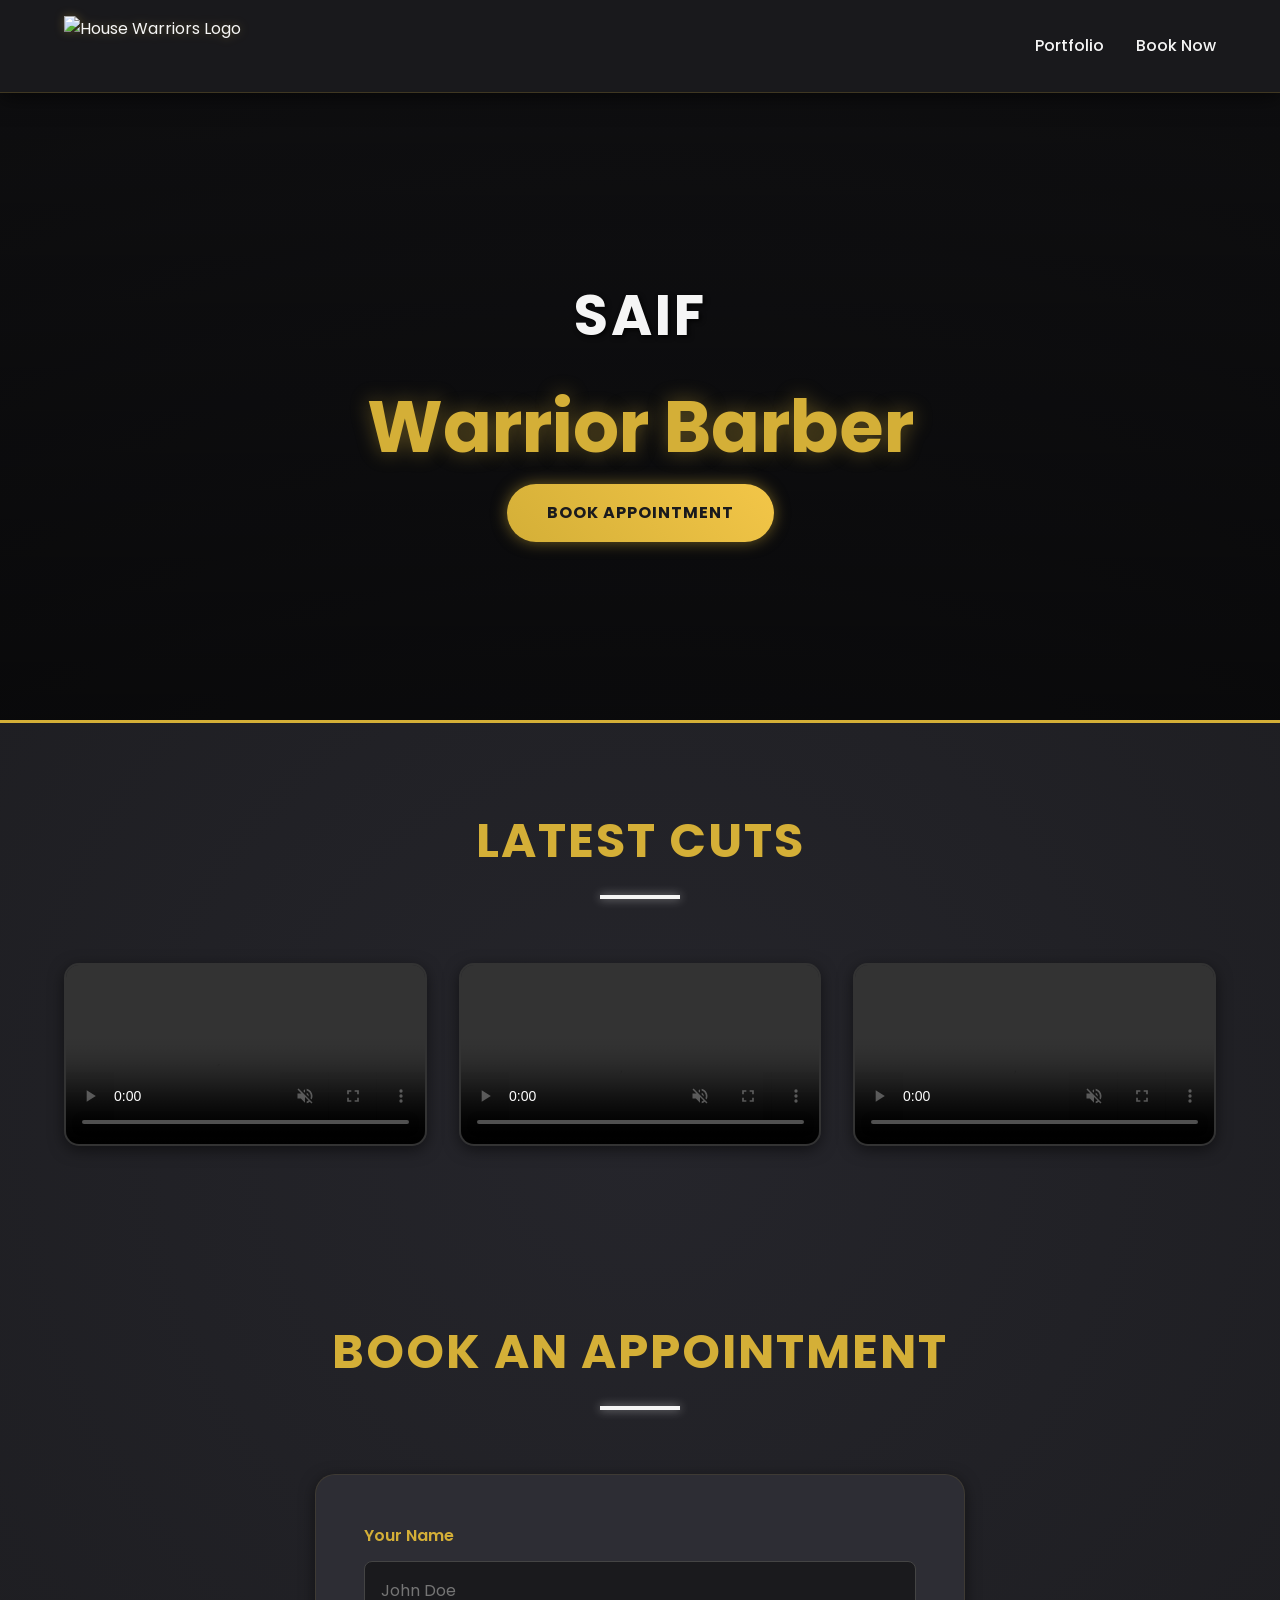
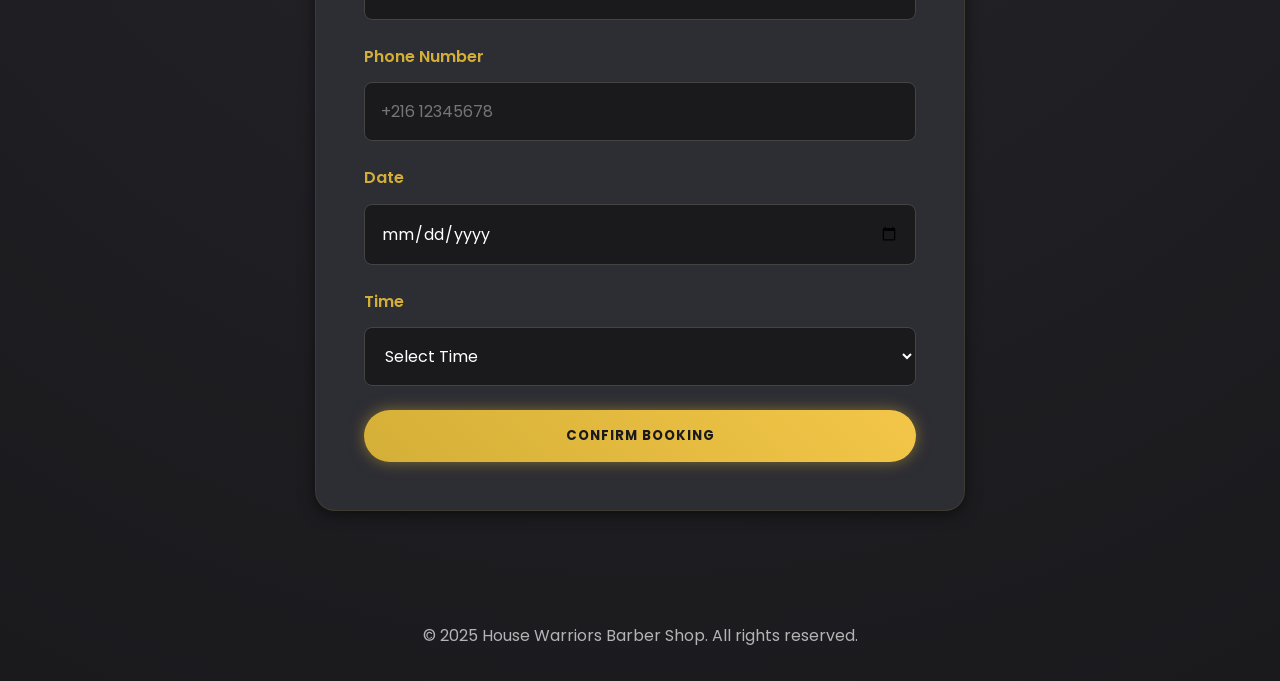
==== barber.html @ a5df6532 "Add files via upload" ====
<!DOCTYPE html>
<html lang="en">
<head>
    <meta charset="UTF-8">
    <meta name="viewport" content="width=device-width, initial-scale=1.0">
    <title>Warrior Barber - Saif</title>
    <style>
@import url('https://fonts.googleapis.com/css2?family=Poppins:wght@300;400;600;700&display=swap');

:root {
    /* Premium Palette */
    --bg-color: #1a1a1d;         /* Almost Black */
    --card-bg: #2d2d34;          /* Dark Charcoal */
    --text-color: #f5f5f5;       /* White Smoke */
    --accent-color: #d4af37;     /* Metallic Gold */
    --accent-hover: #b39028;     /* Darker Gold */
    --secondary: #950740;        /* Deep Crimson (optional accent) */
    --shadow: 0 4px 15px rgba(0, 0, 0, 0.5);
}

* {
    margin: 0;
    padding: 0;
    box-sizing: border-box;
    scroll-behavior: smooth;
    font-family: "Poppins", sans-serif;
}

body {
    background-color: var(--bg-color);
    background-image: radial-gradient(circle at 50% 50%, #25252b 0%, #1a1a1d 100%);
    color: var(--text-color);
    line-height: 1.6;
}

/* Header & Nav */
header {
    display: flex;
    justify-content: space-between;
    align-items: center;
    padding: 1rem 5%;
    background-color: rgba(26, 26, 29, 0.95);
    position: sticky;
    top: 0;
    z-index: 1000;
    box-shadow: 0 4px 20px rgba(0,0,0,0.6);
    border-bottom: 1px solid rgba(212, 175, 55, 0.2);
}

.logo {
    height: 60px;
    width: auto;
    filter: drop-shadow(0 0 5px rgba(212, 175, 55, 0.3));
}

.navigation ul {
    display: flex;
    gap: 2rem;
    list-style: none;
}

.navigation a {
    text-decoration: none;
    color: var(--text-color);
    font-weight: 500;
    transition: all 0.3s;
    position: relative;
}

.navigation a:hover {
    color: var(--accent-color);
    text-shadow: 0 0 10px rgba(212, 175, 55, 0.6);
}

/* Hero Section */
.hero {
    display: flex;
    flex-direction: column;
    align-items: center;
    text-align: center;
    padding: 8rem 1rem;
    background: linear-gradient(rgba(0,0,0,0.5), rgba(0,0,0,0.7)), url('12.jpg');
    background-size: cover;
    background-position: center;
    min-height: 70vh;
    justify-content: center;
    border-bottom: 3px solid var(--accent-color);
}

.hero h1 {
    font-size: 3.5rem;
    text-transform: uppercase;
    margin-bottom: 0.5rem;
    letter-spacing: 3px;
    text-shadow: 2px 2px 5px rgba(0,0,0,0.8);
}

.hero .title {
    color: var(--accent-color);
    font-size: 4.5rem;
    font-weight: 700;
    text-shadow: 0 0 20px rgba(212, 175, 55, 0.4);
}

.hero p {
    font-size: 1.3rem;
    margin-bottom: 2.5rem;
    max-width: 600px;
    opacity: 0.9;
}

.btn {
    display: inline-block;
    padding: 1rem 2.5rem;
    background: linear-gradient(45deg, var(--accent-color), #f3c648);
    color: #1a1a1d;
    text-decoration: none;
    border-radius: 50px;
    font-weight: 700;
    text-transform: uppercase;
    letter-spacing: 1px;
    transition: transform 0.3s, box-shadow 0.3s;
    border: none;
    cursor: pointer;
    box-shadow: 0 0 15px rgba(212, 175, 55, 0.5);
}

.btn:hover {
    background: linear-gradient(45deg, #f3c648, var(--accent-color));
    transform: translateY(-5px);
    box-shadow: 0 0 25px rgba(212, 175, 55, 0.8);
}

/* Section Styling */
section {
    padding: 5rem 5%;
}

.section-title {
    text-align: center;
    font-size: 3rem;
    margin-bottom: 4rem;
    color: var(--accent-color);
    text-transform: uppercase;
    position: relative;
    letter-spacing: 2px;
}

.section-title::after {
    content: '';
    display: block;
    width: 80px;
    height: 4px;
    background: var(--text-color);
    margin: 15px auto 0;
    box-shadow: 0 0 10px rgba(255,255,255,0.5);
}

/* Video Gallery */
.video-grid {
    display: grid;
    grid-template-columns: repeat(auto-fit, minmax(320px, 1fr));
    gap: 2rem;
    margin-top: 2rem;
}

.video-item video {
    width: 100%;
    border-radius: 15px;
    box-shadow: var(--shadow);
    border: 2px solid #333;
    transition: border-color 0.3s;
}

.video-item video:hover {
    border-color: var(--accent-color);
}

/* Reservation Form */
.reservation-container {
    background-color: var(--card-bg);
    padding: 3rem;
    border-radius: 20px;
    max-width: 650px;
    margin: 0 auto;
    box-shadow: var(--shadow);
    border: 1px solid rgba(212, 175, 55, 0.1);
}

.form-group {
    margin-bottom: 1.5rem;
}

.form-group label {
    display: block;
    margin-bottom: 0.8rem;
    font-weight: 600;
    color: var(--accent-color);
}

.form-group input, .form-group select {
    width: 100%;
    padding: 1rem;
    border-radius: 8px;
    border: 1px solid #444;
    background-color: #1a1a1d;
    color: white;
    font-size: 1rem;
    transition: border-color 0.3s;
}

.form-group input:focus, .form-group select:focus {
    outline: none;
    border-color: var(--accent-color);
    box-shadow: 0 0 8px rgba(212, 175, 55, 0.3);
}

/* Modal */
.modal {
    display: none;
    position: fixed;
    z-index: 2000;
    left: 0;
    top: 0;
    width: 100%;
    height: 100%;
    background-color: rgba(0,0,0,0.9);
    backdrop-filter: blur(5px);
    align-items: center;
    justify-content: center;
}

.modal-content {
    background-color: var(--card-bg);
    padding: 3rem;
    border-radius: 20px;
    width: 90%;
    max-width: 500px;
    text-align: center;
    position: relative;
    border: 1px solid var(--accent-color);
    box-shadow: 0 0 30px rgba(212, 175, 55, 0.2);
}

.close-btn {
    position: absolute;
    top: 15px;
    right: 25px;
    font-size: 2.5rem;
    cursor: pointer;
    color: var(--text-color);
    transition: color 0.3s;
}

.close-btn:hover {
    color: var(--accent-color);
}

/* Responsive */
@media (max-width: 768px) {
    .hero h1 { font-size: 2.5rem; }
    .hero .title { font-size: 3rem; }
    .navigation ul { display: none; }
    section { padding: 3rem 5%; }
}
    </style>
</head>
<body>

    <header>
        <img src="1.png" alt="House Warriors Logo" class="logo">
        <nav class="navigation">
            <ul>
                <li><a href="#portfolio">Portfolio</a></li>
                <li><a href="#reservation">Book Now</a></li>
            </ul>
        </nav>
    </header>

    <section class="hero" id="barber-hero">
        <h1 id="barber-name" class="name">Saif</h1>
        <h2 class="title">Warrior Barber</h2>
        <a href="#reservation" class="btn">Book Appointment</a>
    </section>

    <section id="portfolio">
        <h2 class="section-title">Latest Cuts</h2>
        <div id="video-gallery" class="video-grid">
            <div class="video-item">
                <video controls muted preload="metadata">
                    <source src="saif1.mp4" type="video/mp4">
                    Your browser does not support the video tag.
                </video>
            </div>
            <div class="video-item">
                <video controls muted preload="metadata">
                    <source src="saif2.mp4" type="video/mp4">
                    Your browser does not support the video tag.
                </video>
            </div>
            <div class="video-item">
                <video controls muted preload="metadata">
                    <source src="saif3.mp4" type="video/mp4">
                    Your browser does not support the video tag.
                </video>
            </div>
        </div>
    </section>

    <section id="reservation">
        <h2 class="section-title">Book an Appointment</h2>
        <div class="reservation-container">
            <form id="booking-form">
                <div class="form-group">
                    <label for="client-name">Your Name</label>
                    <input type="text" id="client-name" required placeholder="John Doe">
                </div>
                <div class="form-group">
                    <label for="client-phone">Phone Number</label>
                    <input type="tel" id="client-phone" required placeholder="+216 12345678">
                </div>
                <div class="form-group">
                    <label for="booking-date">Date</label>
                    <input type="date" id="booking-date" required>
                </div>
                <div class="form-group">
                    <label for="booking-time">Time</label>
                    <select id="booking-time" required>
                        <option value="">Select Time</option>
                        <option value="10:00">10:00 AM</option>
                        <option value="11:00">11:00 AM</option>
                        <option value="12:00">12:00 PM</option>
                        <option value="13:00">01:00 PM</option>
                        <option value="14:00">02:00 PM</option>
                        <option value="15:00">03:00 PM</option>
                        <option value="16:00">04:00 PM</option>
                        <option value="17:00">05:00 PM</option>
                        <option value="18:00">06:00 PM</option>
                        <option value="19:00">07:00 PM</option>
                        <option value="20:00">08:00 PM</option>
                    </select>
                </div>
                <input type="hidden" id="selected-barber" value="Saif">
                <button type="submit" class="btn" style="width: 100%;">Confirm Booking</button>
            </form>
        </div>
    </section>

    <!-- Modal for Success -->
    <div id="success-modal" class="modal">
        <div class="modal-content">
            <span class="close-btn" onclick="document.getElementById('success-modal').style.display='none'">&times;</span>
            <i class="fas fa-check-circle" style="color: var(--accent-color); font-size: 4rem; margin-bottom: 1rem;"></i>
            <h2>Booking Confirmed!</h2>
            <p>Thank you, <span id="modal-client-name"></span>.</p>
            <p>Your appointment with <span id="modal-barber-name"></span> is set for <span id="modal-date"></span> at <span id="modal-time"></span>.</p>
            <br>
            <button onclick="document.getElementById('success-modal').style.display='none'" class="btn">Close</button>
        </div>
    </div>

    <footer>
        <div style="text-align: center; padding: 2rem; opacity: 0.7;">
            <p>&copy; 2025 House Warriors Barber Shop. All rights reserved.</p>
        </div>
    </footer>

    <script>
document.addEventListener('DOMContentLoaded', () => {
    // Initialize Booking Form
    const bookingForm = document.getElementById('booking-form');
    if (bookingForm) {
        bookingForm.addEventListener('submit', handleBookingSubmit);

        // Pre-set date to today
        const dateInput = document.getElementById('booking-date');
        if(dateInput) {
            dateInput.min = new Date().toISOString().split('T')[0];
            dateInput.addEventListener('change', updateAvailableTimes);
        }
    }
});

function updateAvailableTimes() {
    const date = document.getElementById('booking-date').value;
    const barber = document.getElementById('selected-barber').value;
    const timeSelect = document.getElementById('booking-time');

    if (!date || !barber) return;

    // Reset all options first
    Array.from(timeSelect.options).forEach(option => {
        option.disabled = false;
        if (option.textContent.includes('(Booked)')) {
            option.textContent = option.textContent.replace(' (Booked)', '');
        }
    });

    const db = JSON.parse(localStorage.getItem('warrior_reservations')) || [];
    const bookedTimes = db
        .filter(res => res.barber === barber && res.date === date)
        .map(res => res.time);

    Array.from(timeSelect.options).forEach(option => {
        if (bookedTimes.includes(option.value)) {
            option.disabled = true;
            option.textContent += ' (Booked)';
        }
    });
}

function handleBookingSubmit(e) {
    e.preventDefault();

    const name = document.getElementById('client-name').value;
    const phone = document.getElementById('client-phone').value;
    const date = document.getElementById('booking-date').value;
    const time = document.getElementById('booking-time').value;
    const barber = document.getElementById('selected-barber').value;

    // Check for conflict
    if (isSlotTaken(barber, date, time)) {
        alert(`Sorry, ${barber} is already booked on ${date} at ${time}. Please choose another time.`);
        return;
    }

    const reservation = {
        id: Date.now(),
        name,
        phone,
        date,
        time,
        barber,
        createdAt: new Date().toISOString()
    };

    saveReservation(reservation);
    showSuccessModal(reservation);
    e.target.reset();
}

function isSlotTaken(barber, date, time) {
    const db = JSON.parse(localStorage.getItem('warrior_reservations')) || [];
    return db.some(res =>
        res.barber === barber &&
        res.date === date &&
        res.time === time
    );
}

function saveReservation(reservation) {
    let db = JSON.parse(localStorage.getItem('warrior_reservations')) || [];
    db.push(reservation);
    localStorage.setItem('warrior_reservations', JSON.stringify(db));

    console.log("New Reservation Saved to DB:", reservation);
    console.log("Current Database State:", db);
}

function showSuccessModal(data) {
    document.getElementById('modal-client-name').textContent = data.name;
    document.getElementById('modal-barber-name').textContent = data.barber;
    document.getElementById('modal-date').textContent = data.date;
    document.getElementById('modal-time').textContent = data.time;

    const modal = document.getElementById('success-modal');
    modal.style.display = 'flex';
}
    </script>
</body>
</html>
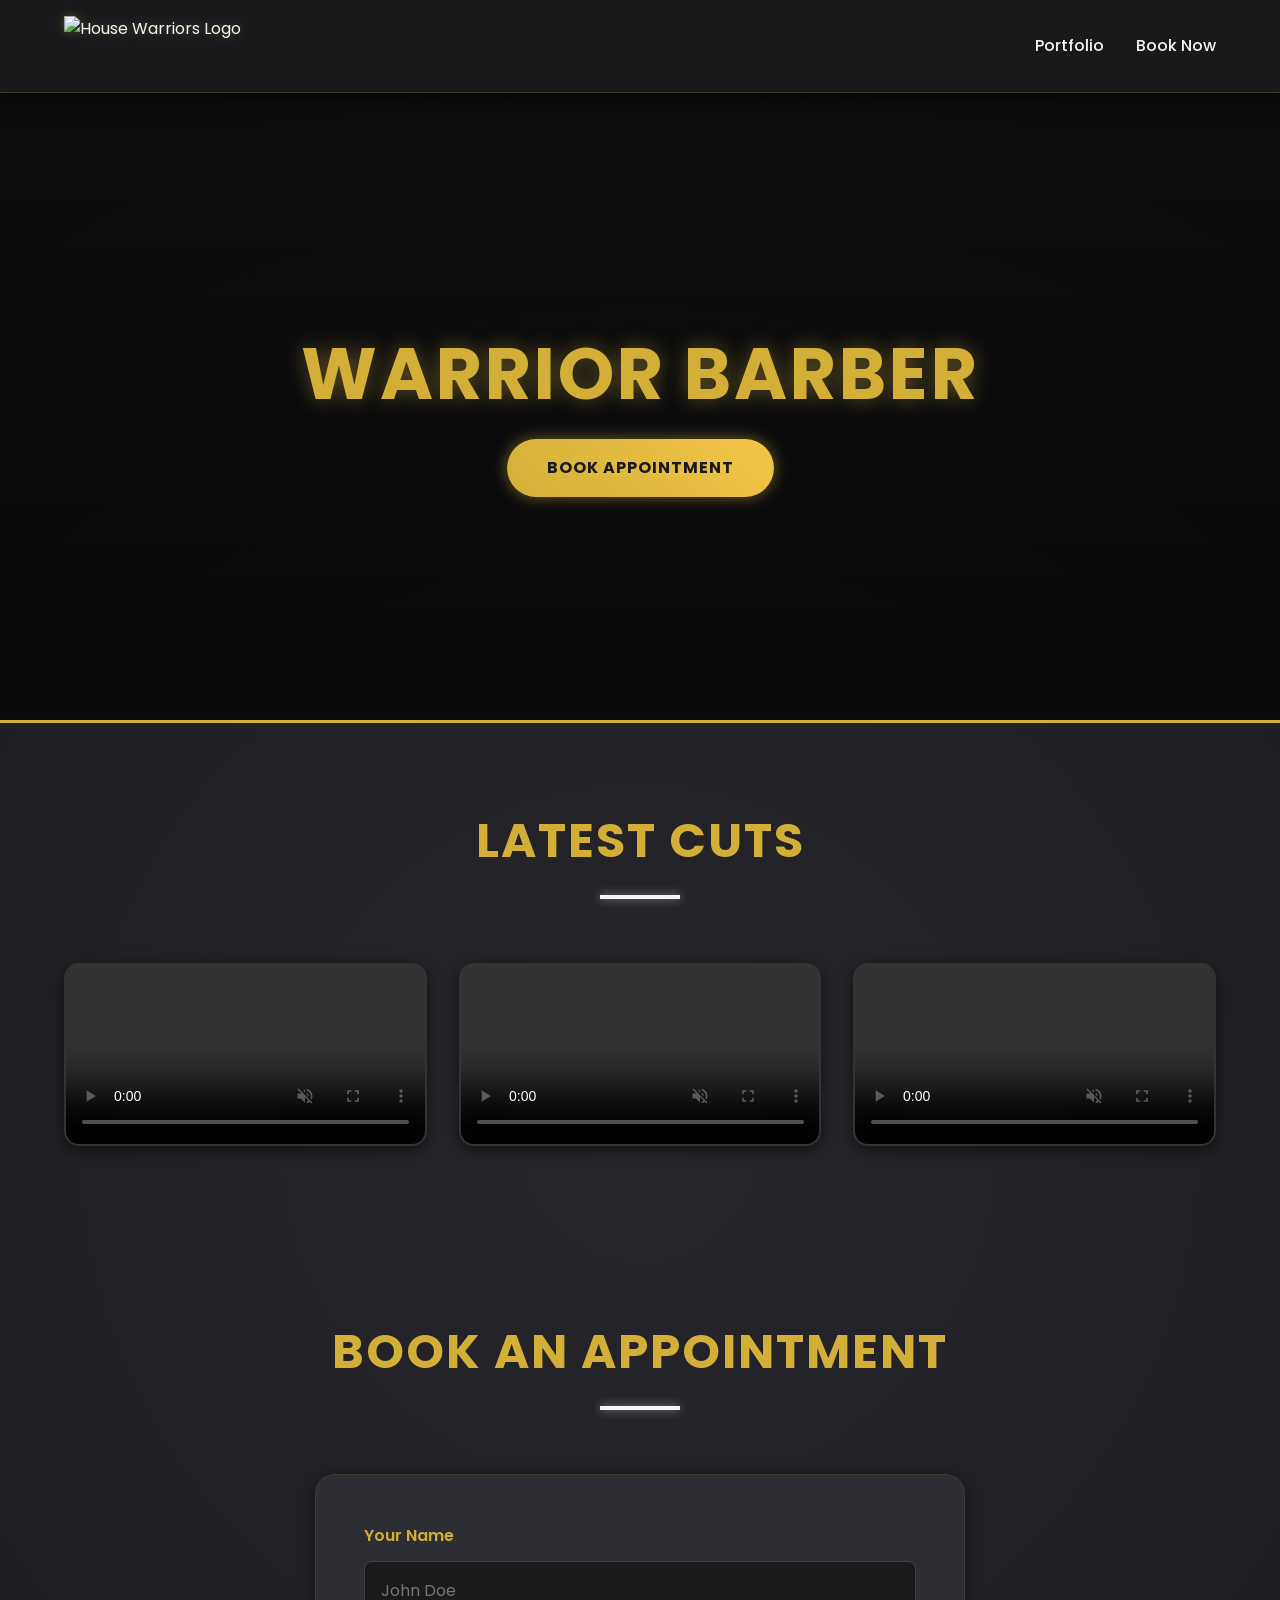
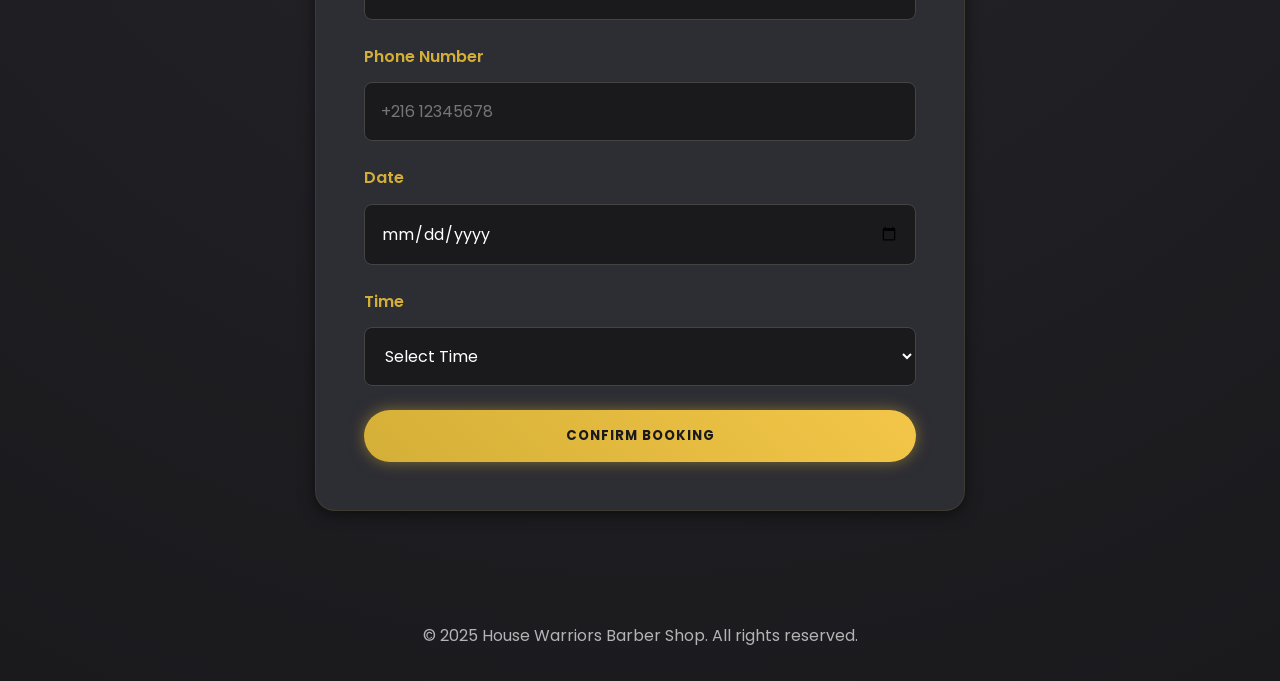
==== commit ec37acfb: "Update barber name heading in barber.html" ====
--- a/barber.html
+++ b/barber.html
@@ -278,8 +278,7 @@
     </header>
 
     <section class="hero" id="barber-hero">
-        <h1 id="barber-name" class="name">Saif</h1>
-        <h2 class="title">Warrior Barber</h2>
+        <h1 class="title">Warrior Barber</h1>
         <a href="#reservation" class="btn">Book Appointment</a>
     </section>
 
